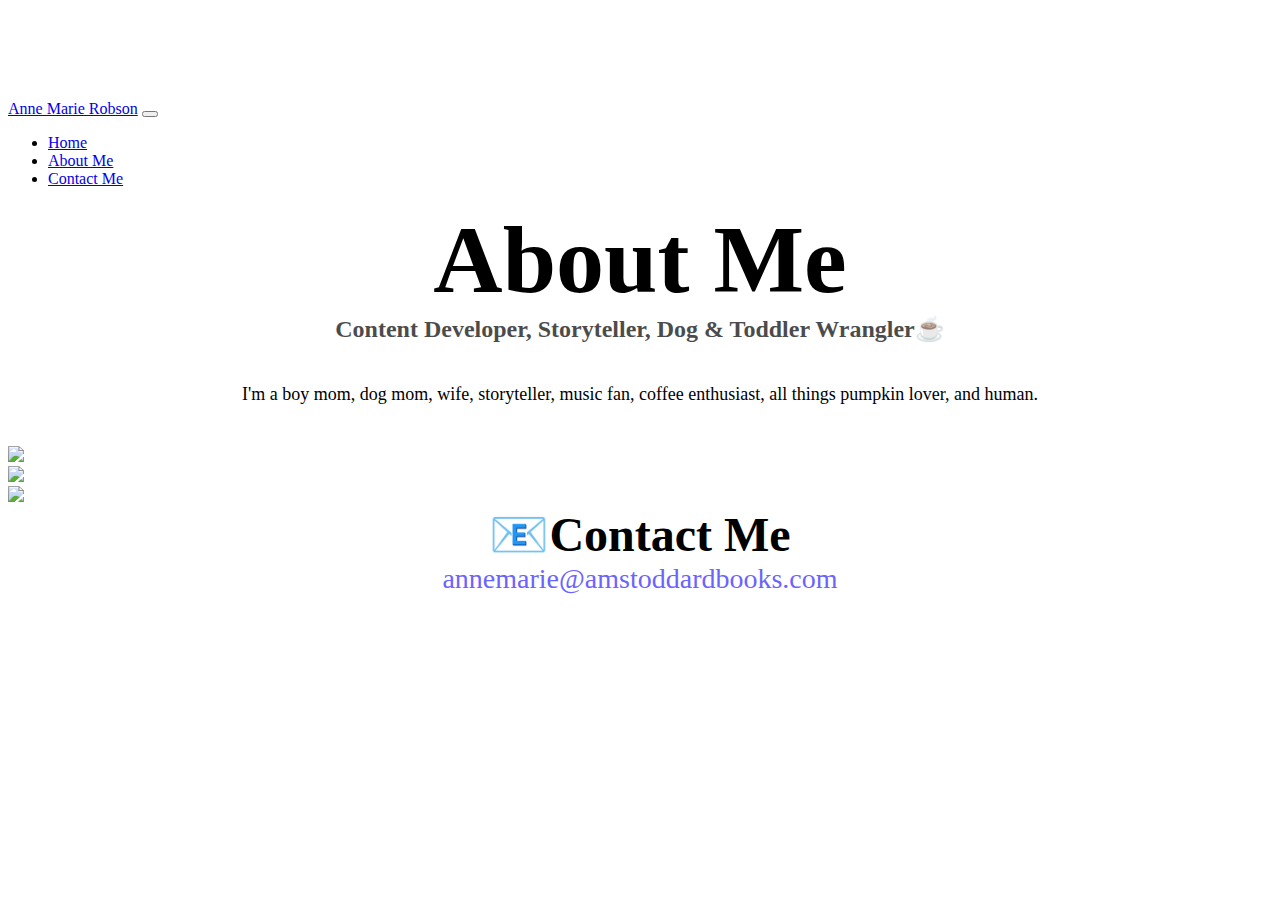
==== about.html @ 361202bf "Initial commit" ====
<!DOCTYPE html>
<html lang="en">
  <head>
    <script
      type="text/javascript"
      src="https://codesandbox.io/public/sse-hooks/sse-hooks.e56ff94f429f544c6c7aed41e9b064f1.js"
    ></script>
    <script
      type="text/javascript"
      src="https://codesandbox.io/static/js/banner.bab7510b3.js"
    ></script>

    <meta charset="UTF-8" />
    <meta http-equiv="X-UA-Compatible" content="IE=edge" />
    <meta name="viewport" content="width=device-width, initial-scale=1.0" />
    <title>Anne Marie Robson</title>
    <link
      href="https://cdn.jsdelivr.net/npm/bootstrap@5.0.0-beta2/dist/css/bootstrap.min.css"
      rel="stylesheet"
      integrity="sha384-BmbxuPwQa2lc/FVzBcNJ7UAyJxM6wuqIj61tLrc4wSX0szH/Ev+nYRRuWlolflfl"
      crossorigin="anonymous"
    />
    <script
      src="https://cdn.jsdelivr.net/npm/bootstrap@5.0.0-beta2/dist/js/bootstrap.bundle.min.js"
      integrity="sha384-b5kHyXgcpbZJO/tY9Ul7kGkf1S0CWuKcCD38l8YkeH8z8QjE0GmW1gYU5S9FOnJ0"
      crossorigin="anonymous"
    ></script>
    <link rel="stylesheet" href="style.css" />
  </head>
  <body>
    <nav class="navbar navbar-expand-lg navbar-light bg-light fixed-top">
      <div class="container">
        <a class="navbar-brand" href="index.html">Anne Marie Robson</a>
        <button
          class="navbar-toggler"
          type="button"
          data-bs-toggle="collapse"
          data-bs-target="#navbarNav"
          aria-controls="navbarNav"
          aria-expanded="false"
          aria-label="Toggle navigation"
        >
          <span class="navbar-toggler-icon"></span>
        </button>
        <div class="collapse navbar-collapse" id="navbarNav">
          <ul class="navbar-nav">
            <li class="nav-item">
              <a
                class="nav-link"
                aria-current="page"
                href="index.html"
                target="_blank"
                >Home</a
              >
            </li>
            <li class="nav-item">
              <a
                class="nav-link"
                aria-current="page"
                href="about.html
                    "
                target="_blank"
                >About Me</a
              >
            </li>
            <li class="nav-item">
              <a
                class="nav-link"
                aria-current="page"
                href="about.html#contact"
                target="_blank"
                >Contact Me</a
              >
            </li>
          </ul>
        </div>
      </div>
    </nav>
    <h1>About Me</h1>
    <h3>Content Developer, Storyteller, Dog & Toddler Wrangler☕</h3>
    <div class="about-paragraphs text-center">
      <p>
        I'm a boy mom, dog mom, wife, storyteller, music fan, coffee enthusiast,
        all things pumpkin lover, and human.
        <br />
      </p>
    </div>
    <div class="container">
      <div class="row">
        <div class="col-sm-4">
          <img src="images/handbag.png" class="img-fluid p-2 shadow rounded" />
        </div>
        <div class="col-sm-4">
          <img
            src="images/weatherapp.PNG"
            class="img-fluid p-2 shadow rounded"
          />
        </div>
        <div class="col-sm-4">
          <img src="images/linkedin.PNG" class="img-fluid p-2 shadow rounded" />
        </div>
      </div>
    </div>
    <div id="contact">
      <h2>📧Contact Me</h2>
      <a href="mailto:annemarie@amstoddardbooks.com" class="email-link"
        >annemarie@amstoddardbooks.com</a
      >
    </div>
  </body>
</html>
---- style.css ----
:root {
  --primary-color: #6c63ff;
  --secondary-color: #f5f2fe;
  --box-shadow: 0 5px 10px rgba(0, 0, 0, 0.3);
}
body {
  margin-top: 100px;
}
h1,
h2,
h3 {
  text-align: center;
  margin: 0;
}
h1 {
  font-size: 96px;
}
h2 {
  font-size: 48px;
}
h3 {
  font-size: 24px;
  opacity: 0.7;
}
p {
  padding: 20px;
  font-size: 18px;
  line-height: 1.5;
  text-align: center;
}

.content {
  display: block;
}
.homepage-link {
  color: var(--primary-color);
  text-align: center;
  display: block;
}
.email-link {
  display: flex;
  justify-content: center;
  color: var(--primary-color);
  font-size: 28px;
  text-decoration: none;
}

.email-link:hover {
  text-decoration: underline;
}
.navigation-links {
  display: flex;
  margin-top: 40px;
  justify-content: center;
}

.navigation-links a {
  margin: 20px;
  border-radius: 4px;
  padding: 20px 15px;
  text-decoration: none;
  text-transform: capitalize;
}
.contact-link {
  background: var(--primary-color);
  box-shadow: var(--box-shadow);
  color: white;
}
.about-link {
  color: var(--primary-color);
  border: 1px solid var(--primary-color);
}
.primary-link {
  border-radius: 4px;
  padding: 20px 15px;
  text-decoration: none;
  text-transform: capitalize;
  background: var(--primary-color);
  box-shadow: var(--box-shadow);
  color: white;
}
.secondary-link {
  border-radius: 4px;
  padding: 20px 15px;
  text-decoration: none;
  text-transform: capitalize;
  color: var(--primary-color);
  border: 1px solid var(--primary-color);
}
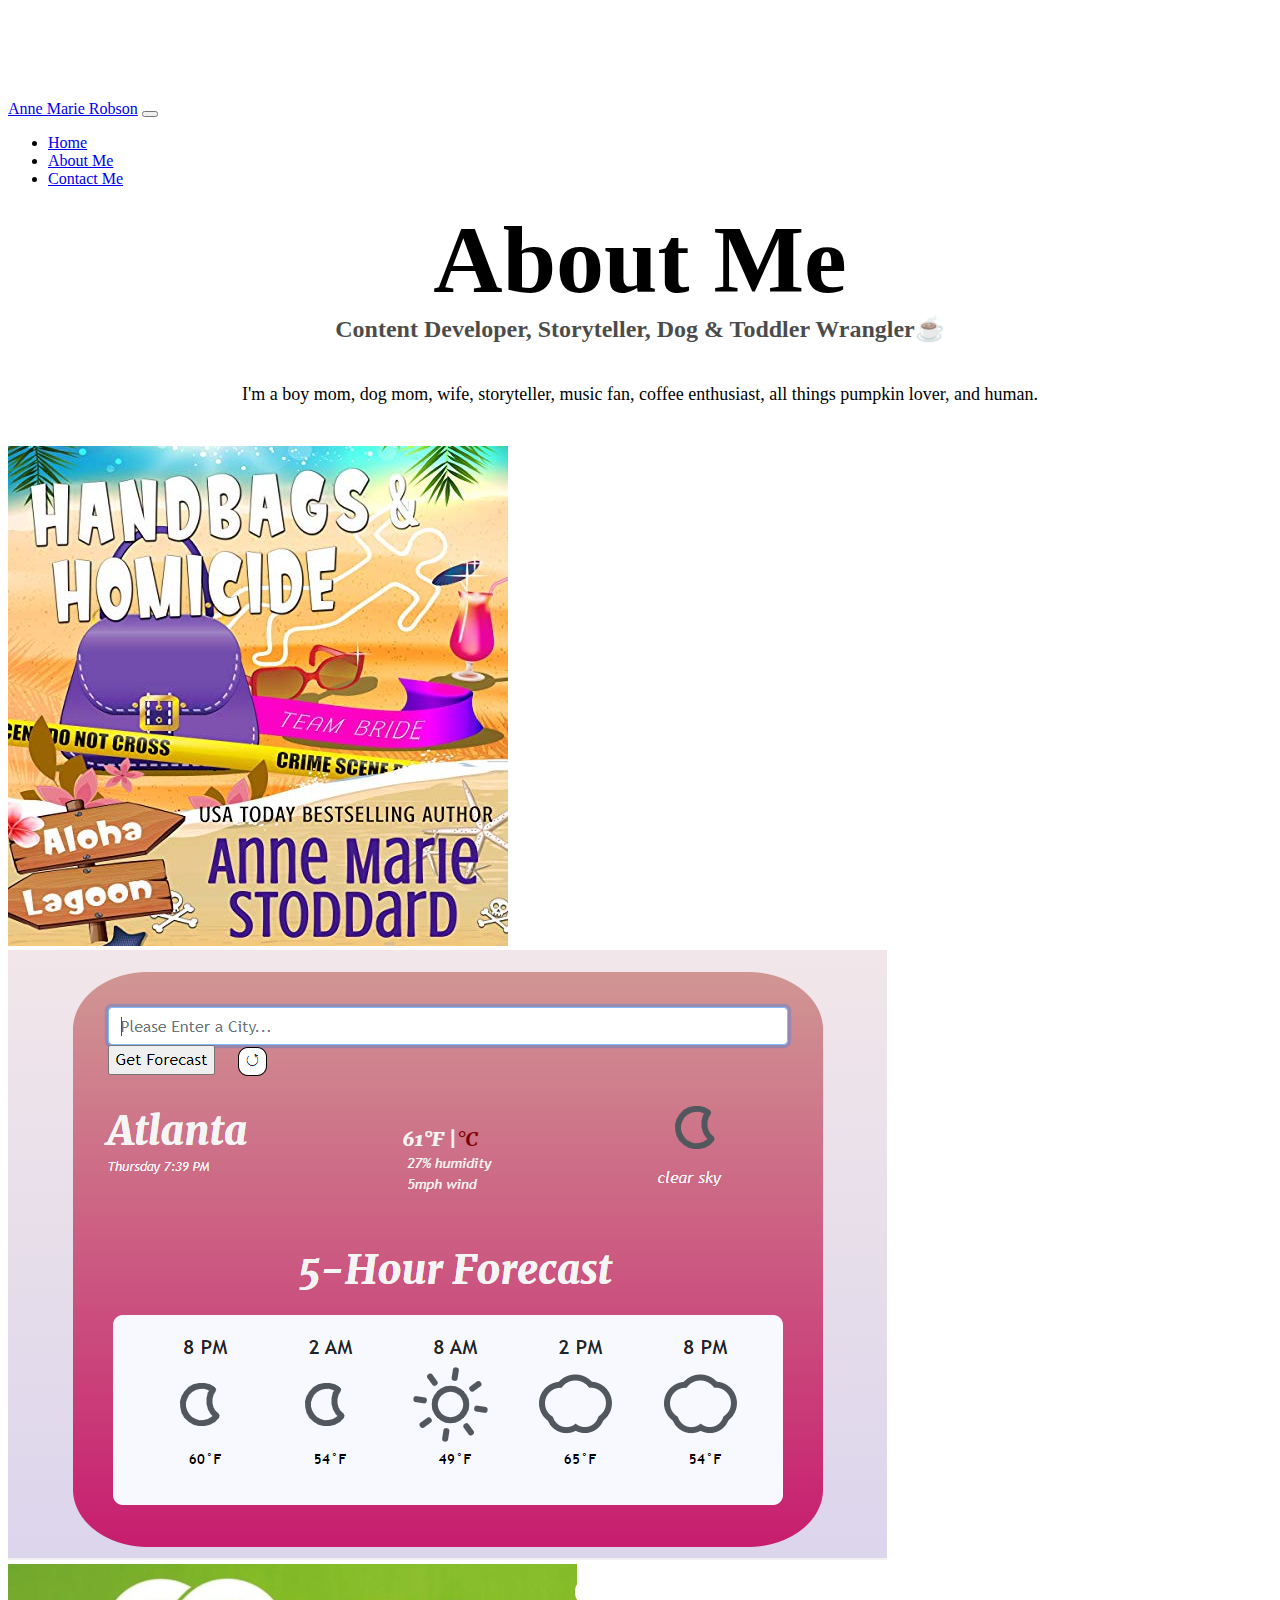
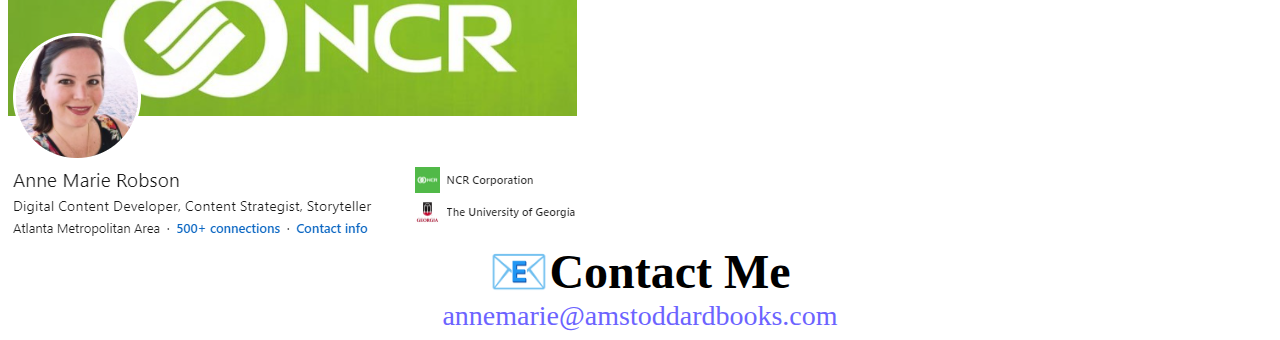
==== commit 783c754d: "Updated correct image link" ====
--- a/about.html
+++ b/about.html
@@ -88,7 +88,7 @@
     <div class="container">
       <div class="row">
         <div class="col-sm-4">
-          <img src="images/handbag.png" class="img-fluid p-2 shadow rounded" />
+          <img src="images/handbags-audio.jpg" class="img-fluid p-2 shadow rounded" />
         </div>
         <div class="col-sm-4">
           <img
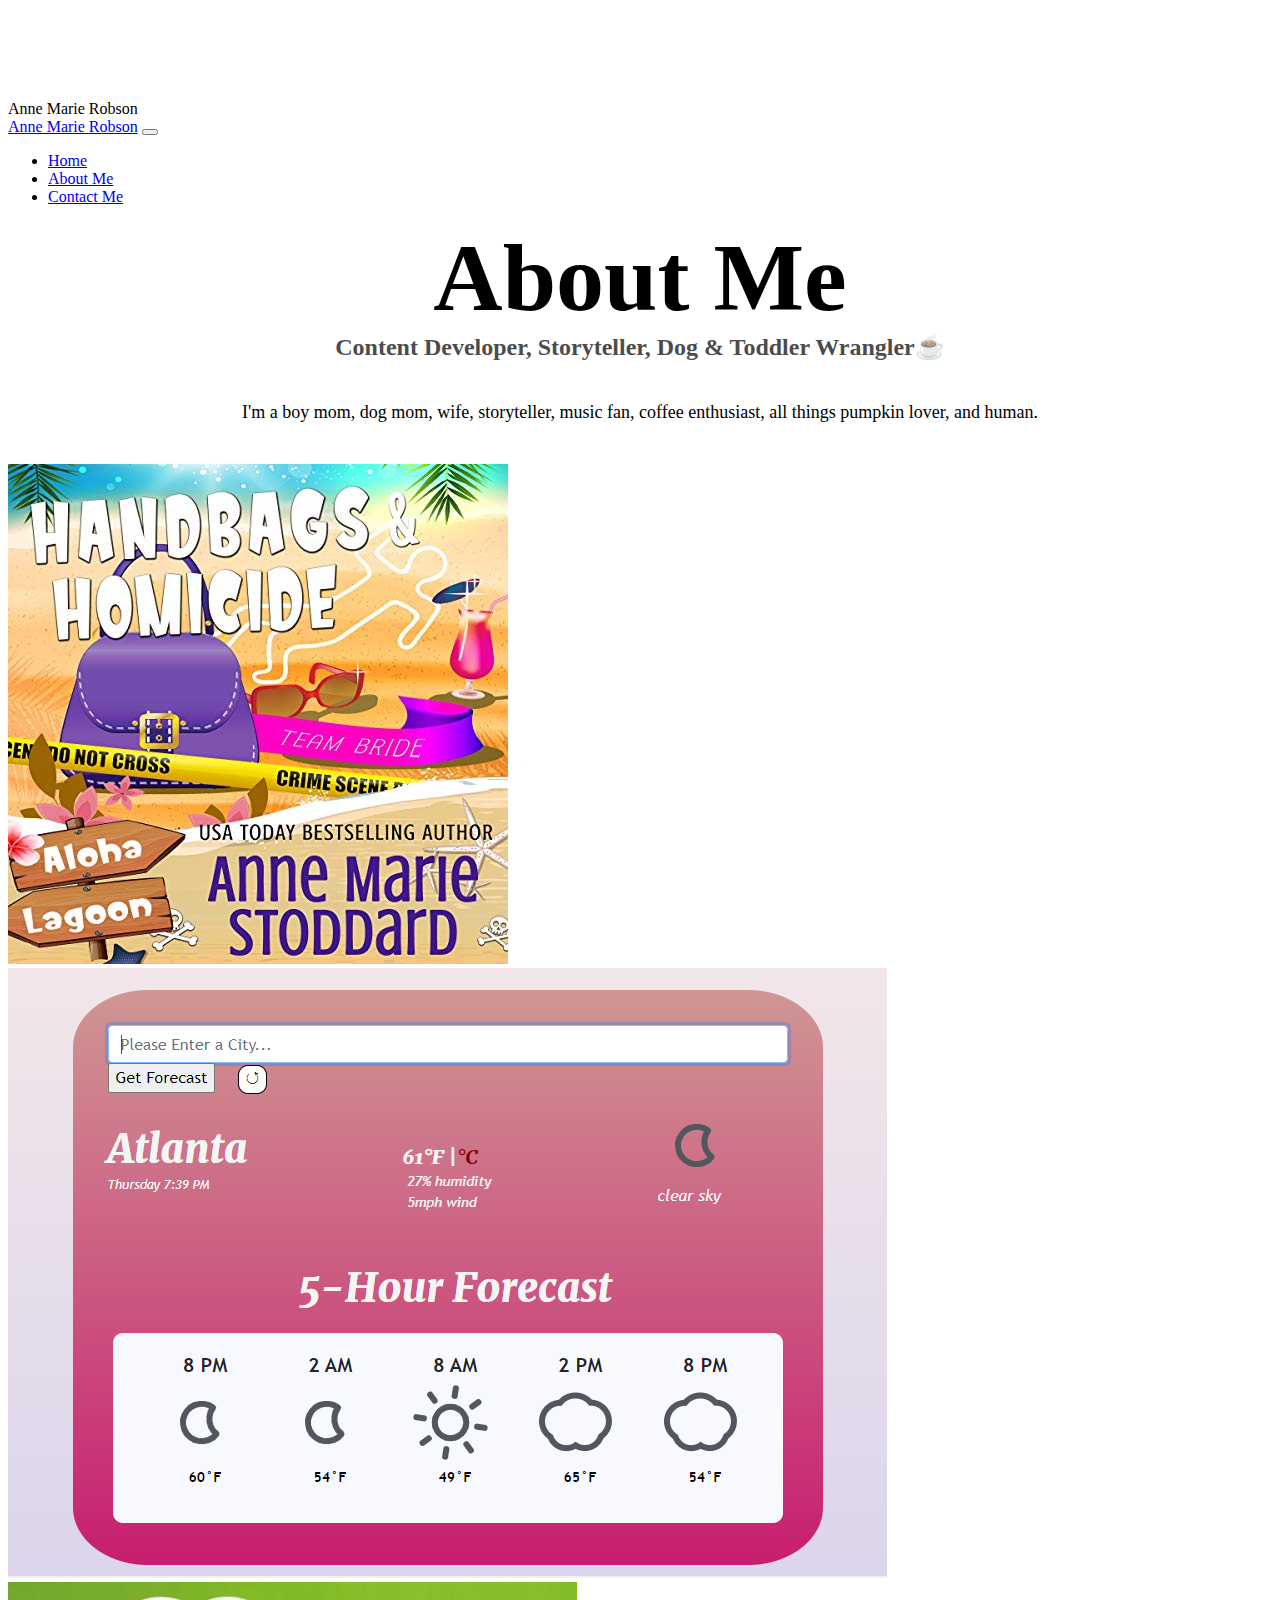
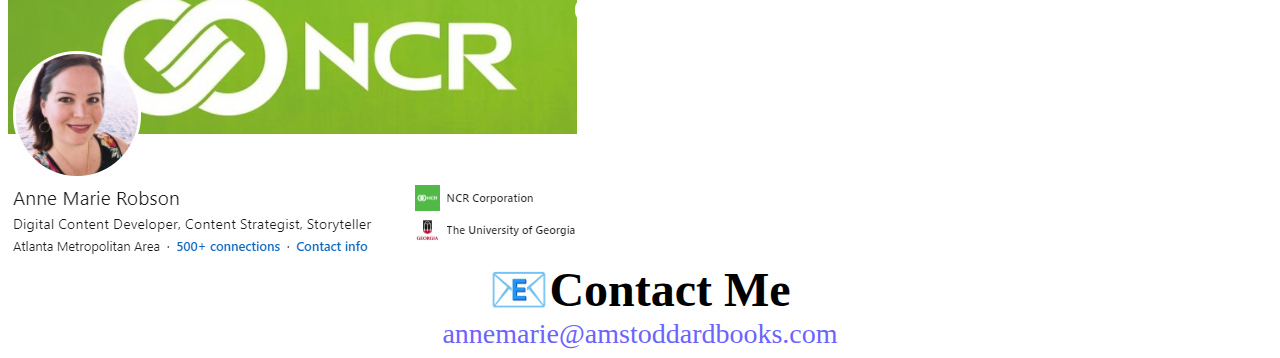
==== commit 316099ad: "SEO & CSS updates" ====
--- a/about.html
+++ b/about.html
@@ -13,6 +13,7 @@
     <meta charset="UTF-8" />
     <meta http-equiv="X-UA-Compatible" content="IE=edge" />
     <meta name="viewport" content="width=device-width, initial-scale=1.0" />
+    <meta name="description" content="About Anne Marie Robson, a Content Developer and Storyteller based in Atlanta, Georgia."
     <title>Anne Marie Robson</title>
     <link
       href="https://cdn.jsdelivr.net/npm/bootstrap@5.0.0-beta2/dist/css/bootstrap.min.css"
@@ -50,6 +51,7 @@
                 aria-current="page"
                 href="index.html"
                 target="_blank"
+                title="Homepage"
                 >Home</a
               >
             </li>
@@ -60,6 +62,7 @@
                 href="about.html
                     "
                 target="_blank"
+                title="About Anne Marie Robson"
                 >About Me</a
               >
             </li>
@@ -69,6 +72,7 @@
                 aria-current="page"
                 href="about.html#contact"
                 target="_blank"
+                title="Contact Anne Marie Robson"
                 >Contact Me</a
               >
             </li>
@@ -88,22 +92,23 @@
     <div class="container">
       <div class="row">
         <div class="col-sm-4">
-          <img src="images/handbags-audio.jpg" class="img-fluid p-2 shadow rounded" />
+          <img src="images/handbags-audio.jpg" class="img-fluid p-2 mb-4 shadow rounded" alt="Handbags & Homicide Mystery Novel/>
         </div>
         <div class="col-sm-4">
           <img
             src="images/weatherapp.PNG"
-            class="img-fluid p-2 shadow rounded"
+            class="img-fluid p-2 mb-4 shadow rounded"
+            alt="Weather App Project"
           />
         </div>
         <div class="col-sm-4">
-          <img src="images/linkedin.PNG" class="img-fluid p-2 shadow rounded" />
+          <img src="images/linkedin.PNG" class="img-fluid p-2 mb-4 shadow rounded" alt="LinkedIn Profile" />
         </div>
       </div>
     </div>
     <div id="contact">
-      <h2>📧Contact Me</h2>
-      <a href="mailto:annemarie@amstoddardbooks.com" class="email-link"
+      <h2 class="text-center">📧Contact Me</h2>
+      <a href="mailto:annemarie@amstoddardbooks.com" class="email-link" title="Email Anne Marie Robson"
         >annemarie@amstoddardbooks.com</a
       >
     </div>
--- a/style.css
+++ b/style.css
@@ -32,6 +32,7 @@
 .content {
   display: block;
 }
+
 .homepage-link {
   color: var(--primary-color);
   text-align: center;
@@ -70,7 +71,8 @@
   color: var(--primary-color);
   border: 1px solid var(--primary-color);
 }
-.primary-link {
+.primary-link,
+.project-link {
   border-radius: 4px;
   padding: 20px 15px;
   text-decoration: none;
@@ -87,3 +89,9 @@
   color: var(--primary-color);
   border: 1px solid var(--primary-color);
 }
+
+@media (max-width: 576px) .project-link {
+  display: block;
+  text-align: center;
+  margin: 0 20px;
+}
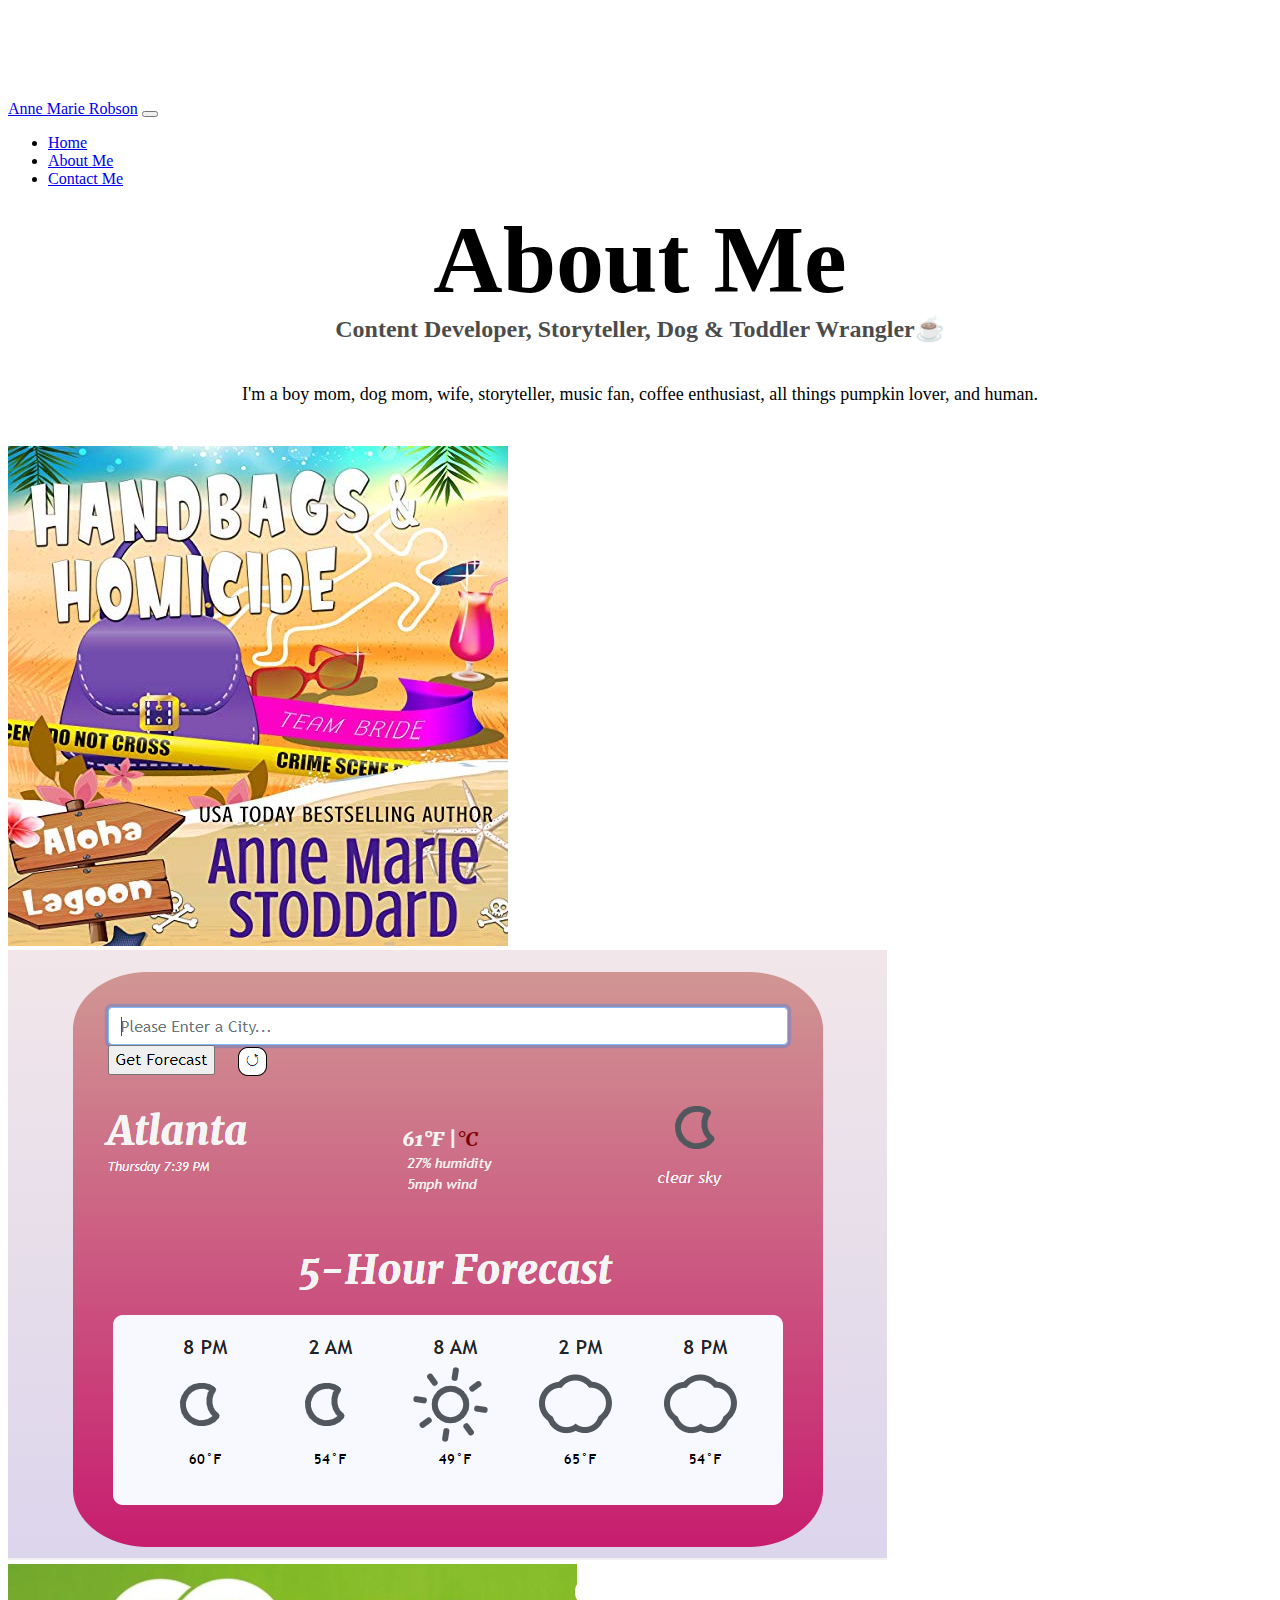
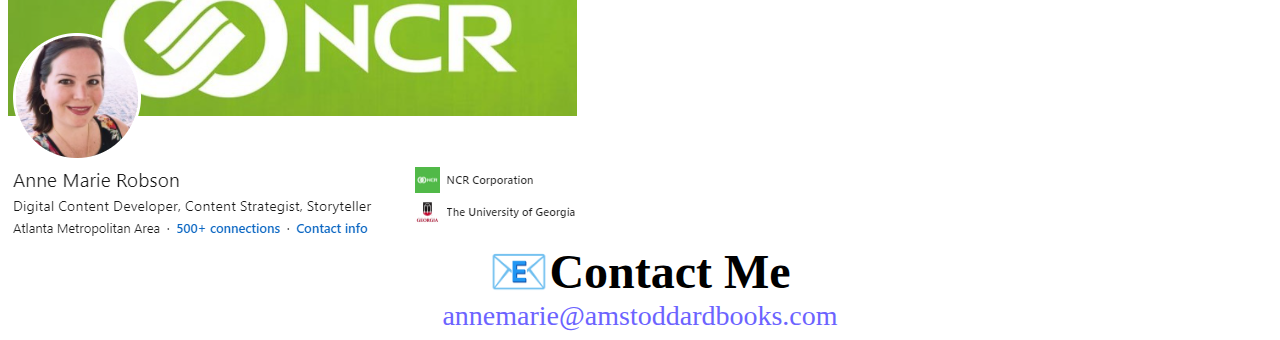
==== commit c2011c71: "Fixed broken HTML in site header" ====
--- a/about.html
+++ b/about.html
@@ -13,7 +13,10 @@
     <meta charset="UTF-8" />
     <meta http-equiv="X-UA-Compatible" content="IE=edge" />
     <meta name="viewport" content="width=device-width, initial-scale=1.0" />
-    <meta name="description" content="About Anne Marie Robson, a Content Developer and Storyteller based in Atlanta, Georgia."
+    <meta
+      name="description"
+      content="About Anne Marie Robson, a Content Developer and Storyteller based in Atlanta, Georgia."
+    />
     <title>Anne Marie Robson</title>
     <link
       href="https://cdn.jsdelivr.net/npm/bootstrap@5.0.0-beta2/dist/css/bootstrap.min.css"
@@ -92,7 +95,11 @@
     <div class="container">
       <div class="row">
         <div class="col-sm-4">
-          <img src="images/handbags-audio.jpg" class="img-fluid p-2 mb-4 shadow rounded" alt="Handbags & Homicide Mystery Novel/>
+          <img
+            src="images/handbags-audio.jpg"
+            class="img-fluid p-2 mb-4 shadow rounded"
+            alt="Handbags & Homicide Mystery Novel"
+          />
         </div>
         <div class="col-sm-4">
           <img
@@ -102,13 +109,20 @@
           />
         </div>
         <div class="col-sm-4">
-          <img src="images/linkedin.PNG" class="img-fluid p-2 mb-4 shadow rounded" alt="LinkedIn Profile" />
+          <img
+            src="images/linkedin.PNG"
+            class="img-fluid p-2 mb-4 shadow rounded"
+            alt="LinkedIn Profile"
+          />
         </div>
       </div>
     </div>
     <div id="contact">
       <h2 class="text-center">📧Contact Me</h2>
-      <a href="mailto:annemarie@amstoddardbooks.com" class="email-link" title="Email Anne Marie Robson"
+      <a
+        href="mailto:annemarie@amstoddardbooks.com"
+        class="email-link"
+        title="Email Anne Marie Robson"
         >annemarie@amstoddardbooks.com</a
       >
     </div>
--- a/style.css
+++ b/style.css
@@ -90,8 +90,10 @@
   border: 1px solid var(--primary-color);
 }
 
-@media (max-width: 576px) .project-link {
-  display: block;
-  text-align: center;
-  margin: 0 20px;
+@media (max-width: 576px) {
+  .project-link {
+    display: block;
+    text-align: center;
+    margin: 0 20px;
+  }
 }
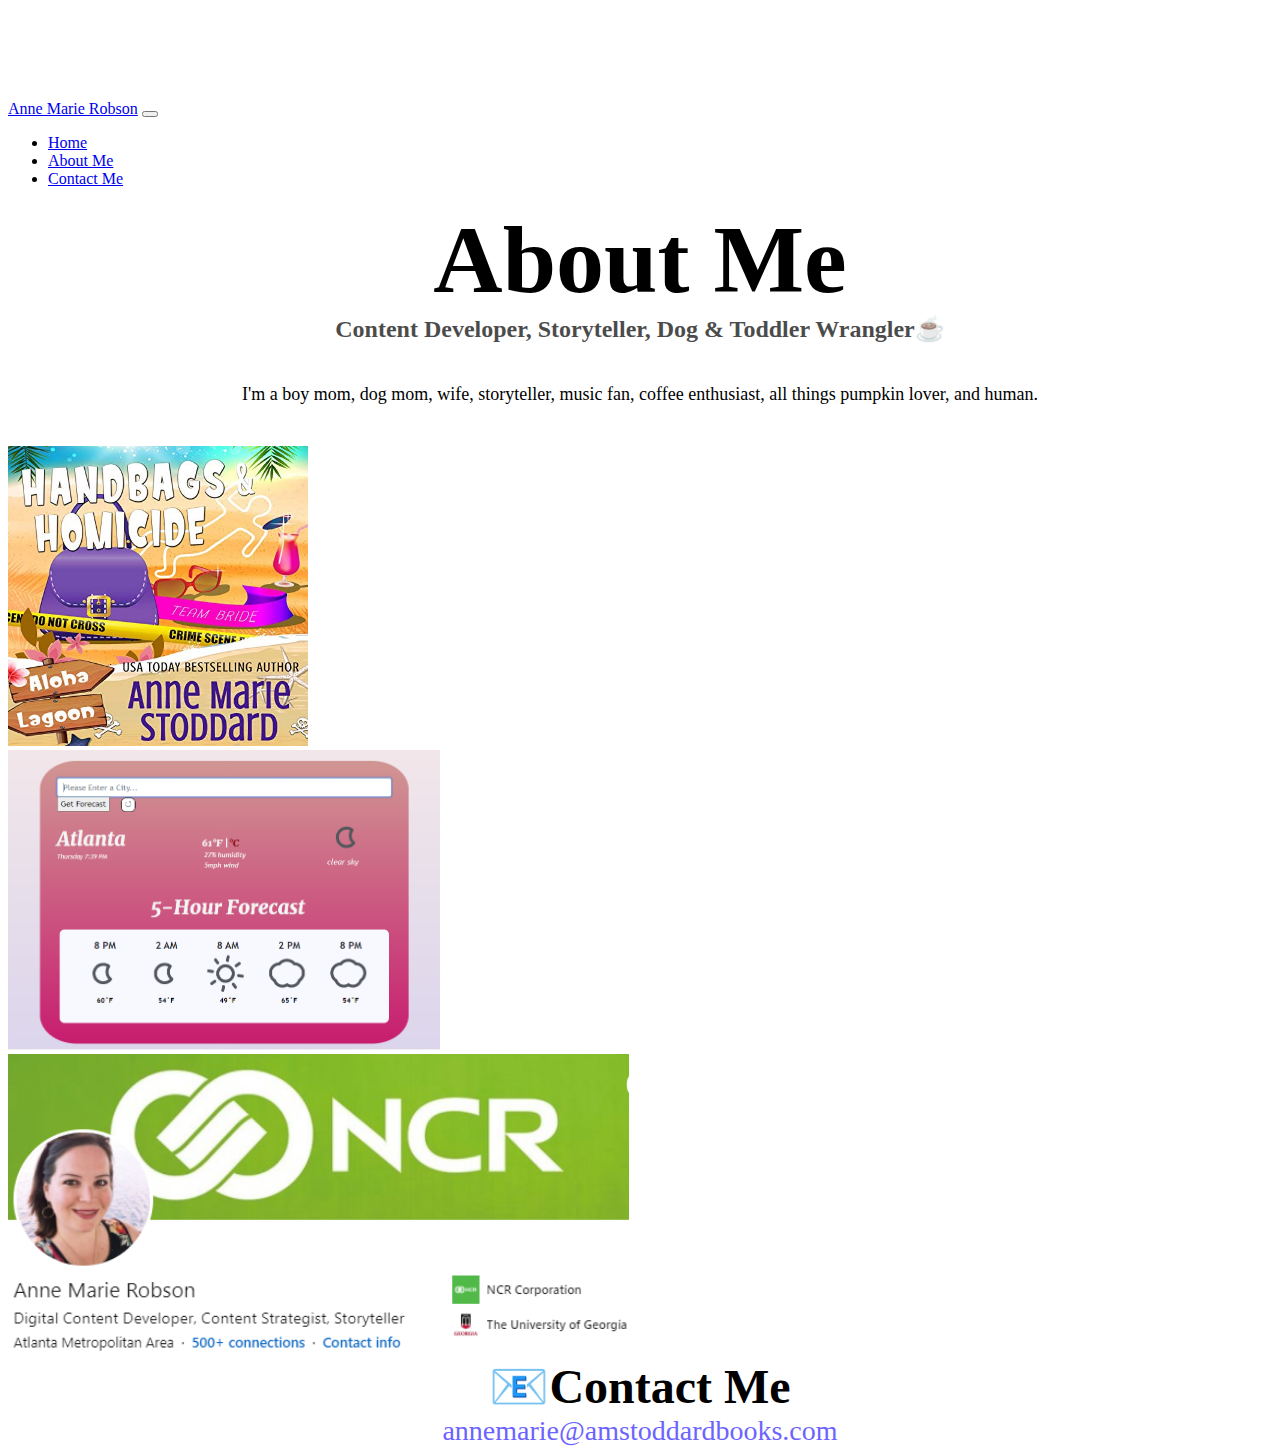
==== commit e68ba797: "Image resize" ====
--- a/about.html
+++ b/about.html
@@ -99,6 +99,7 @@
             src="images/handbags-audio.jpg"
             class="img-fluid p-2 mb-4 shadow rounded"
             alt="Handbags & Homicide Mystery Novel"
+            height="300"
           />
         </div>
         <div class="col-sm-4">
@@ -106,6 +107,7 @@
             src="images/weatherapp.PNG"
             class="img-fluid p-2 mb-4 shadow rounded"
             alt="Weather App Project"
+            height="300"
           />
         </div>
         <div class="col-sm-4">
@@ -113,6 +115,7 @@
             src="images/linkedin.PNG"
             class="img-fluid p-2 mb-4 shadow rounded"
             alt="LinkedIn Profile"
+            height="300"
           />
         </div>
       </div>
